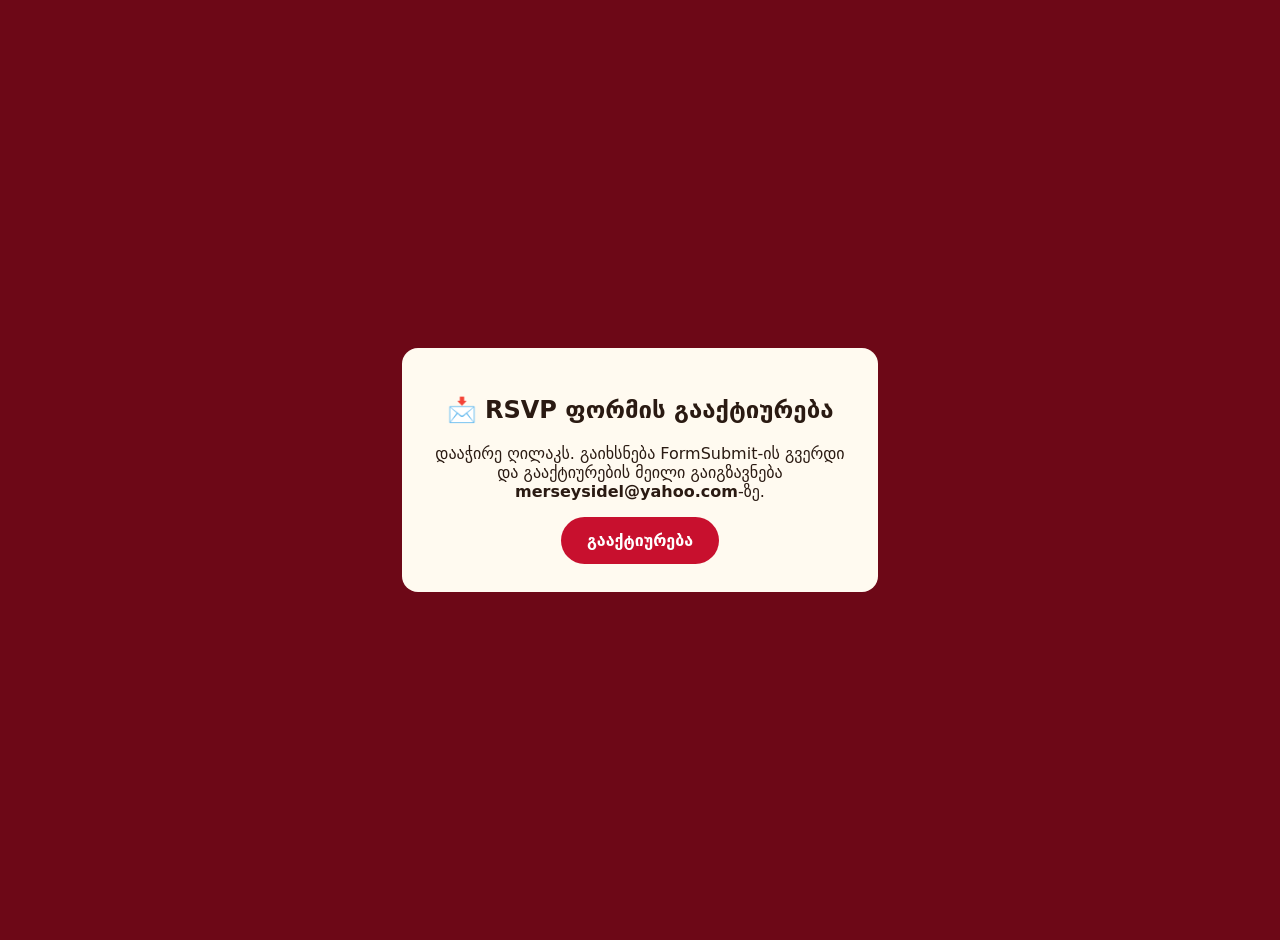
==== activate.html @ 5d47b127 "Add FormSubmit activation helper page Co-Authored-By: Claude Opus 5.5 <noreply@anthropic.com> Claude" ====
<!DOCTYPE html>
<html lang="ka">
<head>
<meta charset="UTF-8">
<meta name="viewport" content="width=device-width, initial-scale=1">
<meta name="robots" content="noindex">
<title>ფორმის გააქტიურება</title>
<style>
  body{font-family:system-ui,sans-serif;background:#6d0817;color:#fff;display:flex;min-height:100vh;
       align-items:center;justify-content:center;margin:0;padding:20px;text-align:center}
  .box{background:#fffaf0;color:#2a1a12;border-radius:16px;padding:28px;max-width:420px}
  button{background:#c8102e;color:#fff;border:0;border-radius:999px;padding:14px 26px;font:inherit;font-weight:700;cursor:pointer}
</style>
</head>
<body>
  <div class="box">
    <h2>📩 RSVP ფორმის გააქტიურება</h2>
    <p>დააჭირე ღილაკს. გაიხსნება FormSubmit-ის გვერდი და გააქტიურების მეილი გაიგზავნება <b>merseysidel@yahoo.com</b>-ზე.</p>
    <form action="https://formsubmit.co/merseysidel@yahoo.com" method="POST">
      <input type="hidden" name="_subject" value="ტესტი — RSVP ფორმის გააქტიურება">
      <input type="hidden" name="_cc" value="gelashvilimarya@gmail.com">
      <input type="hidden" name="_next" value="https://merseysidel.github.io/ReggiesBirthdayParty/">
      <input type="hidden" name="სახელი" value="ტესტი">
      <input type="hidden" name="შეტყობინება" value="ეს არის ტესტი ფორმის გასააქტიურებლად.">
      <button type="submit">გააქტიურება</button>
    </form>
  </div>
</body>
</html>
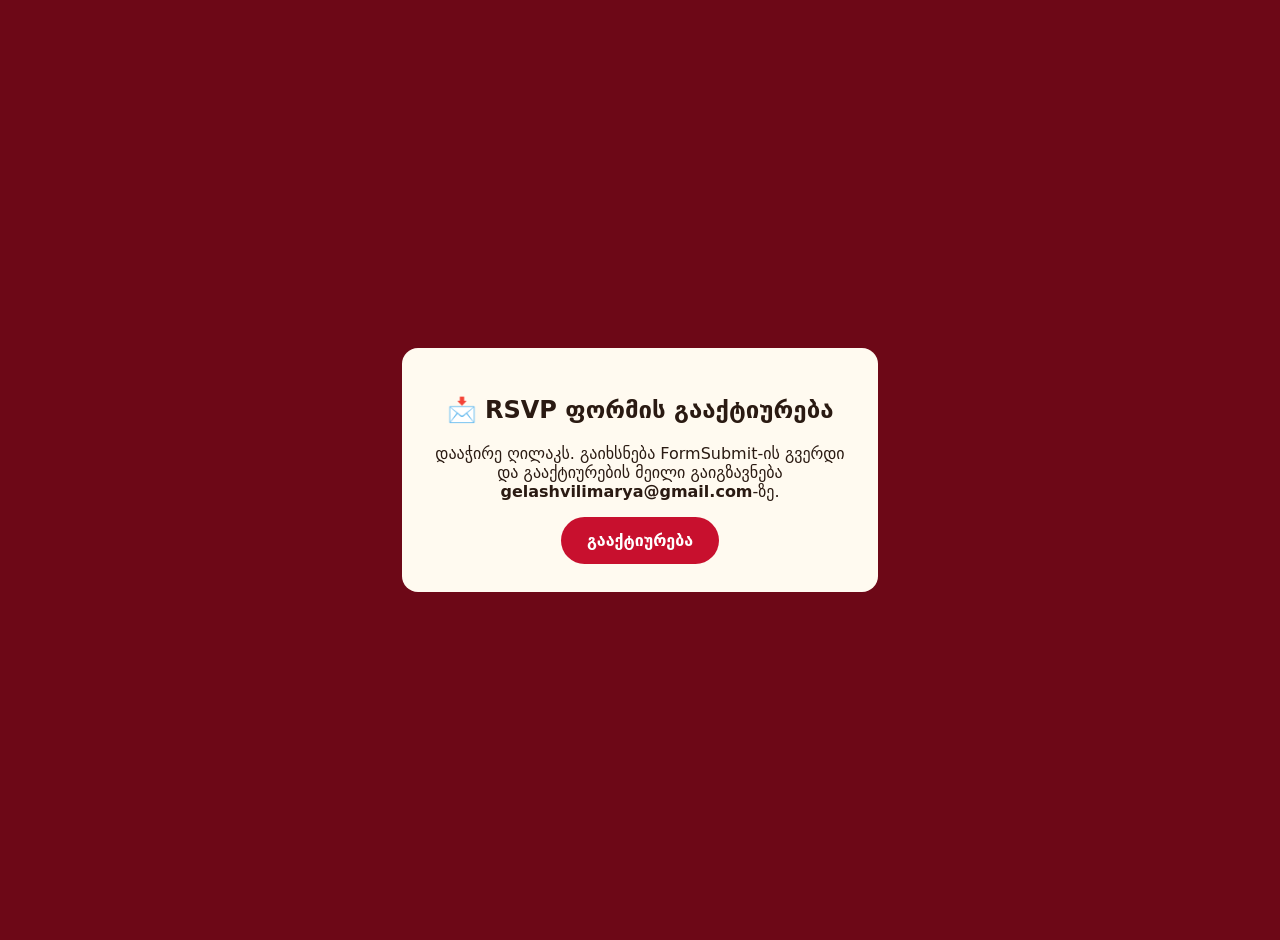
==== commit b712adbf: "RSVP: Gmail as primary recipient, Yahoo as CC Co-Authored-By: Claude Opus 5.5 <noreply@anthropic.com" ====
--- a/activate.html
+++ b/activate.html
@@ -15,10 +15,10 @@
 <body>
   <div class="box">
     <h2>📩 RSVP ფორმის გააქტიურება</h2>
-    <p>დააჭირე ღილაკს. გაიხსნება FormSubmit-ის გვერდი და გააქტიურების მეილი გაიგზავნება <b>merseysidel@yahoo.com</b>-ზე.</p>
-    <form action="https://formsubmit.co/merseysidel@yahoo.com" method="POST">
+    <p>დააჭირე ღილაკს. გაიხსნება FormSubmit-ის გვერდი და გააქტიურების მეილი გაიგზავნება <b>gelashvilimarya@gmail.com</b>-ზე.</p>
+    <form action="https://formsubmit.co/gelashvilimarya@gmail.com" method="POST">
       <input type="hidden" name="_subject" value="ტესტი — RSVP ფორმის გააქტიურება">
-      <input type="hidden" name="_cc" value="gelashvilimarya@gmail.com">
+      <input type="hidden" name="_cc" value="merseysidel@yahoo.com">
       <input type="hidden" name="_next" value="https://merseysidel.github.io/ReggiesBirthdayParty/">
       <input type="hidden" name="სახელი" value="ტესტი">
       <input type="hidden" name="შეტყობინება" value="ეს არის ტესტი ფორმის გასააქტიურებლად.">
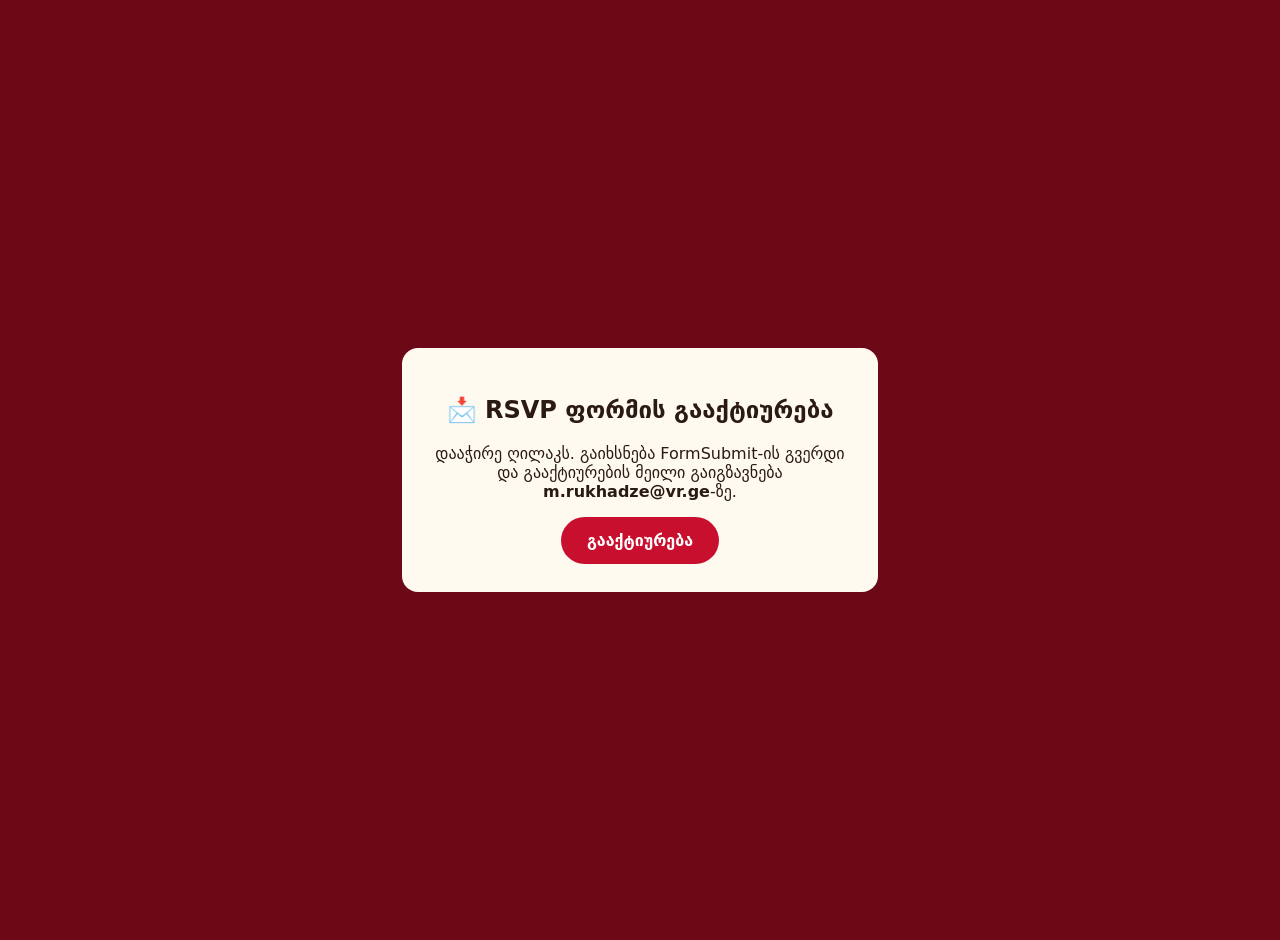
==== commit bd53161a: "RSVP: m.rukhadze@vr.ge primary, Gmail CC Co-Authored-By: Claude Opus 5.5 <noreply@anthropic.com> Cla" ====
--- a/activate.html
+++ b/activate.html
@@ -15,10 +15,10 @@
 <body>
   <div class="box">
     <h2>📩 RSVP ფორმის გააქტიურება</h2>
-    <p>დააჭირე ღილაკს. გაიხსნება FormSubmit-ის გვერდი და გააქტიურების მეილი გაიგზავნება <b>gelashvilimarya@gmail.com</b>-ზე.</p>
-    <form action="https://formsubmit.co/gelashvilimarya@gmail.com" method="POST">
+    <p>დააჭირე ღილაკს. გაიხსნება FormSubmit-ის გვერდი და გააქტიურების მეილი გაიგზავნება <b>m.rukhadze@vr.ge</b>-ზე.</p>
+    <form action="https://formsubmit.co/m.rukhadze@vr.ge" method="POST">
       <input type="hidden" name="_subject" value="ტესტი — RSVP ფორმის გააქტიურება">
-      <input type="hidden" name="_cc" value="merseysidel@yahoo.com">
+      <input type="hidden" name="_cc" value="gelashvilimarya@gmail.com">
       <input type="hidden" name="_next" value="https://merseysidel.github.io/ReggiesBirthdayParty/">
       <input type="hidden" name="სახელი" value="ტესტი">
       <input type="hidden" name="შეტყობინება" value="ეს არის ტესტი ფორმის გასააქტიურებლად.">
